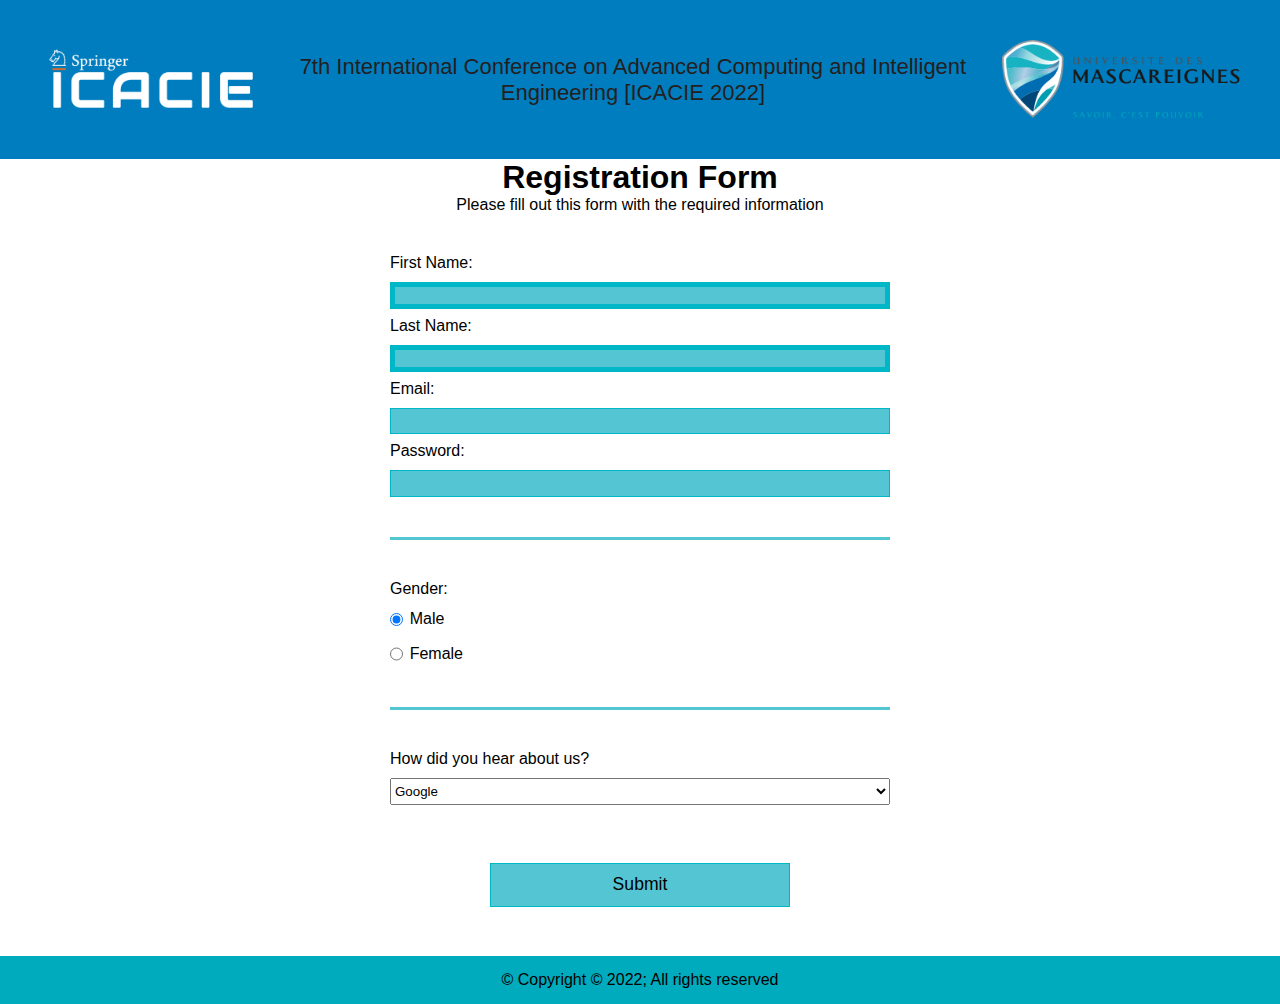
==== registration.html @ 0477d052 "Version 1" ====
<!DOCTYPE html>
<html lang="en">

<head>
    <meta charset="UTF-8">
    <meta http-equiv="X-UA-Compatible" content="IE=edge">
    <meta name="viewport" content="width=device-width, initial-scale=1.0">
    <link rel="stylesheet" href="form.css">
    <link rel="stylesheet" href="style.css">
    <link rel="stylesheet" href="https://cdnjs.cloudflare.com/ajax/libs/font-awesome/4.7.0/css/font-awesome.min.css">
    <title>Welcome To ICACIE Conference 2022 Website</title>
</head>

<body>
    <header>
        <div class="logocontainer">
            <img src="../images/logoicacie.png" class="logocontainer__img">
        </div>
        <div><p>7th International Conference on Advanced Computing and Intelligent Engineering
            [ICACIE 2022]</p></div>
        
        <div>
            <div class="logocontainer">
                <img src="../images/udmlogo.png" class="logocontainer__img">
            </div>
    </header>
    <section>
    <h1>Registration Form</h1>
    <p>Please fill out this form with the required information</p>
    <form action='/'>
      <fieldset>
        <label>First Name: <input type="text" name="first-name" required></label>
        <label>Last Name: <input type="text" name="last-name" required></label>
        <label>Email: <input type="email" name="email" required></label>
        <label>Password: <input type="password" name="password" pattern="[a-z0-5]{8,}" required></label>
      </fieldset>
      <fieldset>
        <label>Gender:</label>
        <label><input type="radio" name="account-type" class="inline" checked>Male</label>
        <label><input type="radio" name="account-type" class="inline">Female</label>
      </fieldset>
      <fieldset>
        <label>How did you hear about us?
          <select name="referrer">
            <option value="">Google</option>
            <option value="1">News</option>
            <option value="2">YouTube Channel</option>
            <option value="3">Forum</option>
            <option value="4">Other</option>
          </select>
        </label>
      </fieldset>
      <input type="submit" value="Submit">
    </form>
</section>
  </body>
        <footer>
            <p>&copy; Copyright © 2022; All rights reserved</p> 
    </footer>
</body>
</html>
---- form.css ----
/* NAME: Ramlochund Gitendrajeet*/
/* Advanced Web Assignement */
/* CSS for Registration Form*/
h1,p{
    text-align: center;

}

  /* Formatting for form element */
form {
    width: 60vw;
    max-width: 500px;
    min-width: 300px;
    margin: 0 auto;
    padding-bottom: 2em;
  }
  
  /* Formatting for fieldset with custom rgb color*/
  fieldset {
    border: none;
    padding: 2rem 0;
    border-bottom: 3px solid rgb(84, 198, 211);
  }
  
  fieldset:last-of-type {
    border-bottom: none;
  }
  
  label {
    display: block;
    margin: 0.5rem 0;
  }
  
  input,
  textarea,
  select {
    margin: 10px 0 0 0;
    width: 100%;
    min-height: 2em;
  }

 /* Formatting for input and textarea elements with custom rgb color*/
  input{
    background-color: rgb(84, 198, 211);
    border: 1px solid rgb(0, 183, 199);
  }
  
  .inline {
    width: unset;
    margin: 0 0.5em 0 0;
    vertical-align: middle;
  }

  /* Formatting for input type elements with custom rgb color*/
  input[type='submit'] {
    display: block;
    width: 60%;
    margin: 1em auto;
    height: 2.5em;
    font-size: 1.1rem;
    color:– rgb(167, 169, 172);
    background-color:rgb(84, 198, 211);
    border-color: rgb(0, 183, 199);
    min-width: 200px;
  }

/* Formatting for input hover element for pointer*/
  input[type='submit']:hover {
    cursor: pointer;
  }
---- style.css ----
/* NAME: Ramlochund Gitendrajeet*/
/* Advanced Web Assignement */
/* CSS for Website */

/* Import custom fonts */
@font-face {
    font-family: "Optima";
    src: url("../fonts/OPTIMA.ttf");

    font-family: "Century Gothic";
    src: url("../fonts/Century Gothic.ttf");
}
/* Margin reset */
* {
    margin: 0;
    padding: 0;
    box-sizing: border-box;
  }

  body {
    font-family: Optima, sans-serif;
    font-family: Century Gothic, sans-serif;
  }

  header{
    padding: 40px;
    font-family: inherit;
    font-size: 22px;
    display: flex;
    background-color: rgb(0, 125, 190);
    color: rgb(35, 31, 32);
    text-align: center;
    align-items: center;
    height: auto;
  }

  .logocontainer{
    flex:auto;
}
.logocontainer img {
    height: auto;
    width: 100%;
    display: block;
  }
nav{
    flex: 1 1 auto;
    text-align: center;
    padding: 20px;
    background-color:rgb(84, 198, 211);
    
}
nav ul li {
    display: inline-block;
    padding-right: 10px;
    font-size: 16px;
    font-weight: bold;
 
  }

  nav ul li a {
    color: rgb(35, 31, 32);
    text-decoration: none;
    transition: background-color 2s ease-out 50ms;
  }

  nav ul li a:hover {
    border: 5px solid rgb(0, 125, 190);
    background-color: rgb(0, 125, 190);

  }

  .nav .search-container {
    float: right;
  }
  
  .nav input[type=text] {
    padding: 6px;
    margin-top: 8px;
    font-size: 17px;
    border: none;
  }
  
  .nav .search-container button {
    float: right;
    padding: 6px 10px;
    margin-top: 8px;
    margin-right: 16px;
    background: #ddd;
    font-size: 17px;
    border: none;
    cursor: pointer;
  }
  
  .nav .search-container button:hover {
    background: #ccc;
  }
/* Formatting for input for seach bar custom rgb color*/
input[type=text]{
    font-family: inherit;
    border: 5px solid rgb(0, 183, 199);
  }

  .flex-container{
    width:100%;
    padding:20px;
    display: flex;
    flex-direction: row;
  }

/* Responsive layout - makes a one column-layout instead of two-column layout */
@media (max-width: 500px) {
    .flex-container{
      flex-direction: column;
    }
  }

.article1{
    border: 1px solid black;
    text-align: justify;
    margin-bottom: 10px;
    flex: 80%;
   

}
.article1 img {
    height: 500px;
    width: 100%;
    display: block;
    padding-bottom: 10px;
    
  }
  .article1 h1{
    text-align: Center;
    color:rgb(0, 125, 190);
    padding:10px;
    font-size: 30px;
  }

.article2{
    border: 1px solid black;
    text-align: justify;
    margin-bottom: 10px;
    flex: 20%;


}
.article2 img {
    height: 300px;
    width: auto;
    display: block;
    padding-bottom: 10px;
    
  }
  .article2 h1{
    text-align: Center;
    color:rgb(0, 125, 190);
    padding:10px;
  }

  .sub h1{
    text-align: Center;
    color:rgb(0, 171, 189);
    padding:10px;
  }
  .sub h2{
    text-align: Center;
    color:rgb(99, 100, 102);
    padding:10px;
  }




























































  footer {
    background: rgb(0, 171, 189);
    clear: both;
    display: flex;
    padding: 15px;
    text-align: center;
  }
  
  footer p {
    flex: 1 1 auto;
  }
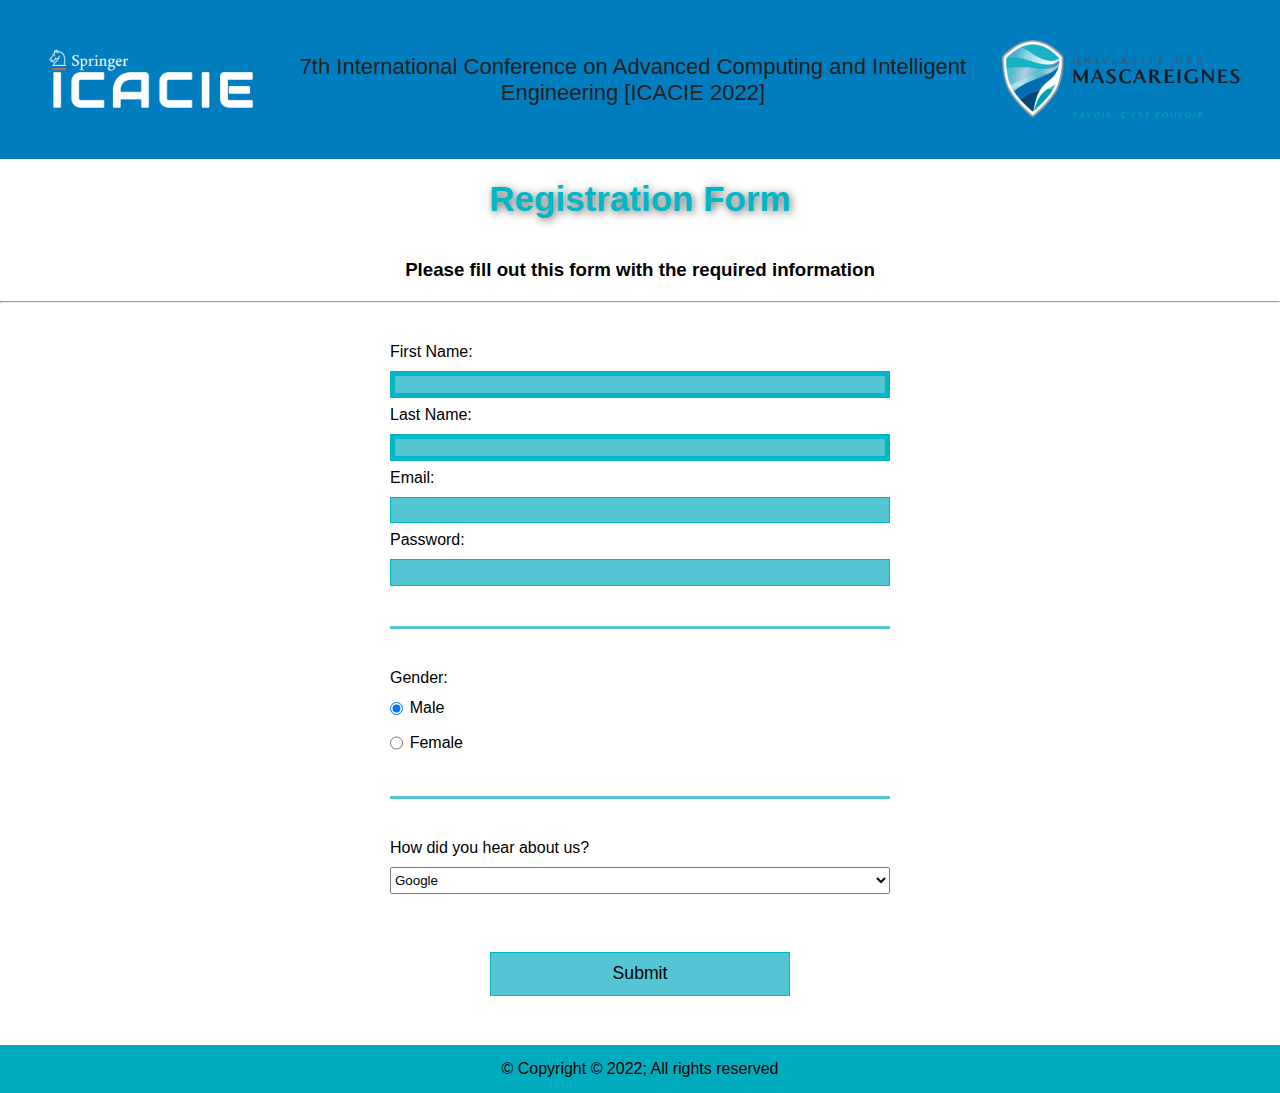
==== commit 21bc8498: "Added new version of registration.html" ====
--- a/registration.html
+++ b/registration.html
@@ -1,61 +1,62 @@
-<!DOCTYPE html>
-<html lang="en">
-
-<head>
-    <meta charset="UTF-8">
-    <meta http-equiv="X-UA-Compatible" content="IE=edge">
-    <meta name="viewport" content="width=device-width, initial-scale=1.0">
-    <link rel="stylesheet" href="form.css">
-    <link rel="stylesheet" href="style.css">
-    <link rel="stylesheet" href="https://cdnjs.cloudflare.com/ajax/libs/font-awesome/4.7.0/css/font-awesome.min.css">
-    <title>Welcome To ICACIE Conference 2022 Website</title>
-</head>
-
-<body>
-    <header>
-        <div class="logocontainer">
-            <img src="../images/logoicacie.png" class="logocontainer__img">
-        </div>
-        <div><p>7th International Conference on Advanced Computing and Intelligent Engineering
-            [ICACIE 2022]</p></div>
-        
-        <div>
-            <div class="logocontainer">
-                <img src="../images/udmlogo.png" class="logocontainer__img">
-            </div>
-    </header>
-    <section>
-    <h1>Registration Form</h1>
-    <p>Please fill out this form with the required information</p>
-    <form action='/'>
-      <fieldset>
-        <label>First Name: <input type="text" name="first-name" required></label>
-        <label>Last Name: <input type="text" name="last-name" required></label>
-        <label>Email: <input type="email" name="email" required></label>
-        <label>Password: <input type="password" name="password" pattern="[a-z0-5]{8,}" required></label>
-      </fieldset>
-      <fieldset>
-        <label>Gender:</label>
-        <label><input type="radio" name="account-type" class="inline" checked>Male</label>
-        <label><input type="radio" name="account-type" class="inline">Female</label>
-      </fieldset>
-      <fieldset>
-        <label>How did you hear about us?
-          <select name="referrer">
-            <option value="">Google</option>
-            <option value="1">News</option>
-            <option value="2">YouTube Channel</option>
-            <option value="3">Forum</option>
-            <option value="4">Other</option>
-          </select>
-        </label>
-      </fieldset>
-      <input type="submit" value="Submit">
-    </form>
-</section>
-  </body>
-        <footer>
-            <p>&copy; Copyright © 2022; All rights reserved</p> 
-    </footer>
-</body>
+<!DOCTYPE html>
+<html lang="en">
+
+<head>
+    <meta charset="UTF-8">
+    <meta http-equiv="X-UA-Compatible" content="IE=edge">
+    <meta name="viewport" content="width=device-width, initial-scale=1.0">
+    <link rel="stylesheet" href="../css/form.css">
+    <link rel="stylesheet" href="../css/style.css">
+    <link rel="stylesheet" href="https://cdnjs.cloudflare.com/ajax/libs/font-awesome/4.7.0/css/font-awesome.min.css">
+    <title>Welcome To ICACIE Conference 2022 Website</title>
+</head>
+
+<body>
+    <header>
+        <div class="logocontainer">
+            <img src="../images/logoicacie.png" class="logocontainer__img">
+        </div>
+        <div><p>7th International Conference on Advanced Computing and Intelligent Engineering
+            [ICACIE 2022]</p></div>
+        
+        <div>
+            <div class="logocontainer">
+                <img src="../images/udmlogo.png" class="logocontainer__img">
+            </div>
+    </header>
+    <section>
+    <h1>Registration Form</h1>
+    <h3>Please fill out this form with the required information</h3>
+    <hr>
+    <form action='/'>
+      <fieldset>
+        <label>First Name: <input type="text" name="first-name" required></label>
+        <label>Last Name: <input type="text" name="last-name" required></label>
+        <label>Email: <input type="email" name="email" required></label>
+        <label>Password: <input type="password" name="password" pattern="[a-z0-5]{8,}" required></label>
+      </fieldset>
+      <fieldset>
+        <label>Gender:</label>
+        <label><input type="radio" name="account-type" class="inline" checked>Male</label>
+        <label><input type="radio" name="account-type" class="inline">Female</label>
+      </fieldset>
+      <fieldset>
+        <label>How did you hear about us?
+          <select name="referrer">
+            <option value="">Google</option>
+            <option value="1">News</option>
+            <option value="2">YouTube Channel</option>
+            <option value="3">Forum</option>
+            <option value="4">Other</option>
+          </select>
+        </label>
+      </fieldset>
+      <input type="submit" value="Submit">
+    </form>
+</section>
+  </body>
+        <footer>
+            <p>&copy; Copyright © 2022; All rights reserved</p> 
+    </footer>
+</body>
 </html>--- a/css/form.css
+++ b/css/form.css
@@ -0,0 +1,85 @@
+/* NAME: Ramlochund Gitendrajeet*/
+/* Advanced Web Assignement */
+/* CSS for Registration Form*/
+h1,h3,p{
+    text-align: center;
+}
+
+  /* Formatting for form element */
+form {
+    width: 60vw;
+    max-width: 500px;
+    min-width: 300px;
+    margin: 0 auto;
+    padding-bottom: 2em;
+  }
+  
+  /* Formatting for fieldset with custom rgb color*/
+  fieldset {
+    border: none;
+    padding: 2rem 0;
+    border-bottom: 3px solid rgb(84, 198, 211);
+  }
+  
+  fieldset:last-of-type {
+    border-bottom: none;
+  }
+  
+  label {
+    display: block;
+    margin: 0.5rem 0;
+  }
+  
+  input,
+  textarea,
+  select {
+    margin: 10px 0 0 0;
+    width: 100%;
+    min-height: 2em;
+  }
+
+ /* Formatting for input and textarea elements with custom rgb color*/
+  input{
+    background-color: rgb(84, 198, 211);
+    border: 1px solid rgb(0, 183, 199);
+  }
+  
+  .inline {
+    width: unset;
+    margin: 0 0.5em 0 0;
+    vertical-align: middle;
+  }
+
+  /* Formatting for input type elements with custom rgb color*/
+  input[type='submit'] {
+    display: block;
+    width: 60%;
+    margin: 1em auto;
+    height: 2.5em;
+    font-size: 1.1rem;
+    color:– rgb(167, 169, 172);
+    background-color:rgb(84, 198, 211);
+    border-color: rgb(0, 183, 199);
+    min-width: 200px;
+  }
+
+/* Formatting for input hover element for pointer*/
+  input[type='submit']:hover {
+    cursor: pointer;
+  }
+
+  h1{
+    color:rgb(0, 183, 199);
+    text-shadow: 2px 2px 8px rgb(99, 100, 102);
+    padding:20px;
+    font-size: 35px;;
+  }
+  h3{
+    padding:20px;
+  }
+
+  
+  
+  
+  
+  --- a/css/style.css
+++ b/css/style.css
@@ -0,0 +1,206 @@
+/* NAME: Ramlochund Gitendrajeet*/
+/* Advanced Web Assignement */
+/* CSS for Website */
+
+/* Import custom fonts */
+@font-face {
+    font-family: "Optima";
+    src: url("../fonts/OPTIMA.ttf");
+
+    font-family: "Century Gothic";
+    src: url("../fonts/Century Gothic.ttf");
+}
+/* Margin reset */
+* {
+    margin: 0;
+    padding: 0;
+    box-sizing: border-box;
+  }
+
+  /* Allocate Font Optima and Century Gothic to body */
+  body {
+    font-family: Optima, sans-serif;
+    font-family: Century Gothic, sans-serif;
+  }
+
+  /* CSS formatting for header elements */
+  header{
+    padding: 40px;
+    font-family: inherit;
+    font-size: 22px;
+    display: flex;
+    background-color: rgb(0, 125, 190);
+    color: rgb(35, 31, 32);
+    text-align: center;
+    align-items: center;
+    height: auto;
+  }
+
+   /* CSS formatting for container logo*/
+  .logocontainer{
+    flex:auto;
+}
+
+ /* CSS formatting for container images */
+.logocontainer img {
+    height: auto;
+    width: 100%;
+    display: block;
+  }
+
+/* CSS formatting for navigation bar */
+nav{
+    flex: 1 1 auto;
+    text-align: center;
+    padding: 20px;
+    background-color:rgb(84, 198, 211);
+    
+}
+
+ /* CSS formatting for navigation elements unordered list and lists */
+nav ul li {
+    display: inline-block;
+    padding-right: 10px;
+    font-size: 16px;
+    font-weight: bold;
+ 
+  }
+
+ /* CSS formatting for navigation elements unordered list and lists and anchor  */
+  nav ul li a {
+    color: rgb(35, 31, 32);
+    text-decoration: none;
+    transition: background-color 2s ease-out 50ms;
+  }
+
+   /* CSS formatting for navigation elements on hover */
+  nav ul li a:hover {
+    border: 5px solid rgb(0, 125, 190);
+    background-color: rgb(0, 125, 190);
+
+  }
+
+ /* CSS formatting for navigation elements search  */
+  .nav .search-container {
+    float: right;
+  }
+  
+   /* CSS formatting for navigation search input */
+  .nav input[type=text] {
+    padding: 6px;
+    margin-top: 8px;
+    font-size: 17px;
+    border: none;
+  }
+   /* CSS formatting for navigation elements search button */
+  .nav .search-container button {
+    float: right;
+    padding: 6px 10px;
+    margin-top: 8px;
+    margin-right: 16px;
+    background: #ddd;
+    font-size: 17px;
+    border: none;
+    cursor: pointer;
+  }
+   /* CSS formatting for navigation elements serach button on hover */
+  .nav .search-container button:hover {
+    background: #ccc;
+  }
+/* Formatting for input for seach bar custom rgb color*/
+input[type=text]{
+    font-family: inherit;
+    border: 5px solid rgb(0, 183, 199);
+  }
+
+ /* CSS formatting for flex container  */
+  .flex-container{
+    width:100%;
+    padding:20px;
+    display: flex;
+    flex-direction: row;
+  }
+
+/* Responsive layout - makes a one column-layout instead of two-column layout */
+@media (max-width: 500px) {
+    .flex-container{
+      flex-direction: column;
+    }
+  }
+
+ /* CSS formatting for article elements */
+.article1{
+    text-align: justify;
+    margin-bottom: 10px;
+    margin-right: 30px;
+    flex: 80%;
+}
+
+  /* CSS formatting for article elements images */
+.article1 img {
+    height: 300px;
+    width: 100%;
+    display: block;
+    padding-bottom: 10px;
+    
+  }
+
+   /* CSS formatting for article elements h1 */
+  .article1 h1{
+    text-align: Center;
+    color:rgb(0, 125, 190);
+    padding:15px;
+    font-size: 35px;
+    text-shadow: 2px 2px 8px rgb(99, 100, 102);
+  }
+
+   /* CSS formatting for article2 elements */
+.article2{
+    text-align: justify;
+    margin-bottom: 10px;
+    flex: 20%;
+}
+
+.article2 img {
+    height: 300px;
+    width: auto;
+    display: block;
+    padding-bottom: 10px;
+    
+  }
+  .article2 h1{
+    text-align: Center;
+    color:rgb(0, 125, 190);
+    padding:10px;
+  }
+ /* CSS formatting for sub elements */
+  .sub h1{
+    text-align: Center;
+    color:rgb(0, 171, 189);
+    padding:10px;
+  }
+  .sub h2{
+    text-align: Center;
+    color:rgb(99, 100, 102);
+    padding:10px;
+  }
+ 
+  ul{
+    text-align:justify;
+    padding: auto;
+    
+  }
+
+  footer {
+    background: rgb(0, 171, 189);
+    clear: both;
+    display: flex;
+    padding: 15px;
+    text-align: center;
+  }
+  
+  footer p {
+    flex: 1 1 auto;
+  }
+  
+  